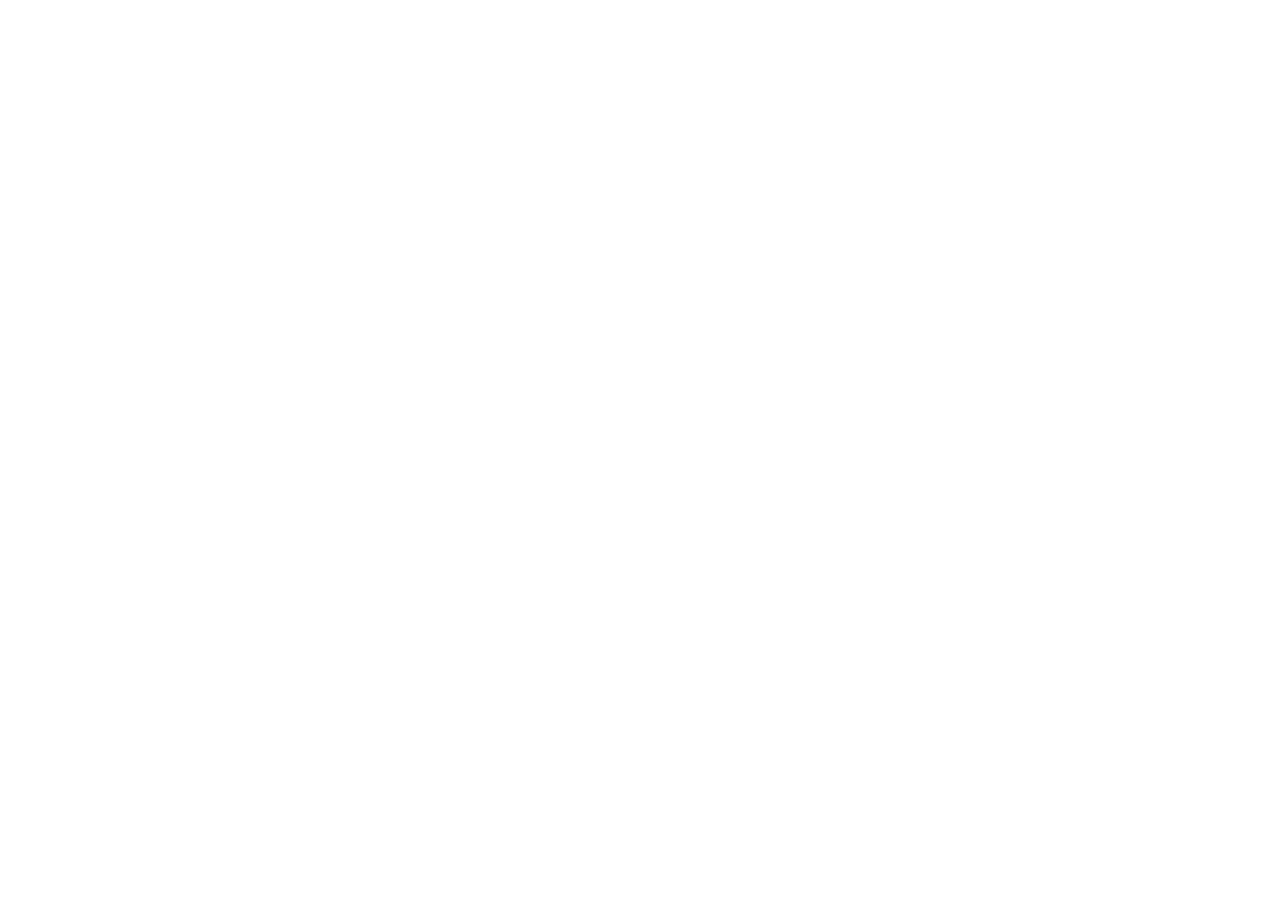
==== Dammen/index.html @ eee68c1a "initial commit" ====
<!DOCTYPE html>
<html lang="en">
<head>
    <meta charset="UTF-8">
    <meta name="viewport" content="width=device-width, initial-scale=1.0">
    <title>Dammen</title>
</head>
<body>
    
</body>
</html>
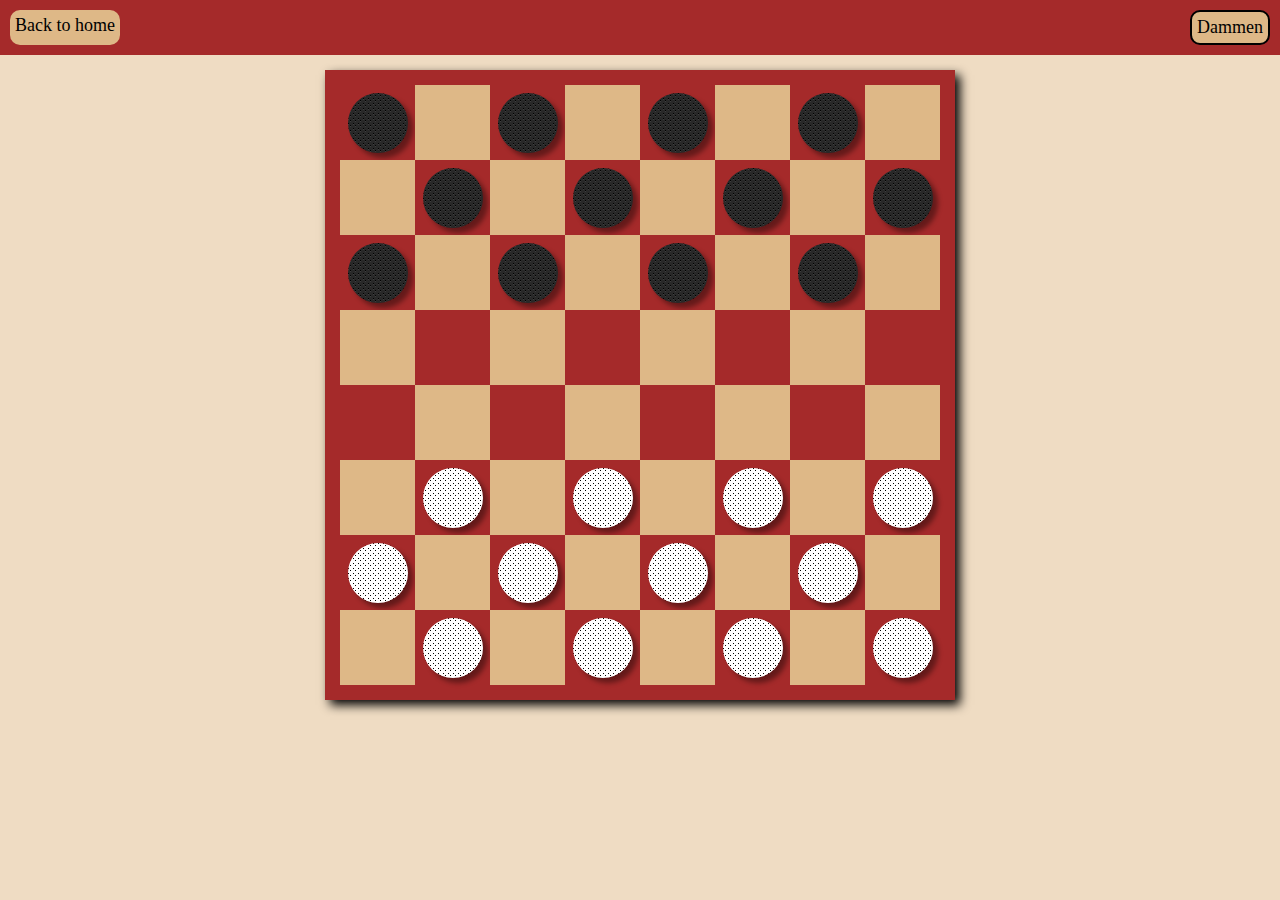
==== commit e5d5e434: "Markup" ====
--- a/Dammen/index.html
+++ b/Dammen/index.html
@@ -4,8 +4,83 @@
     <meta charset="UTF-8">
     <meta name="viewport" content="width=device-width, initial-scale=1.0">
     <title>Dammen</title>
+    <link rel="stylesheet" href="css/style.css">
 </head>
 <body>
-    
+    <nav class="navbar">
+        <div class="home-button">
+            Back to home
+        </div>
+        <div class="logo">
+            Dammen
+        </div>
+    </nav>
+    <div class="container">
+        <div class="item item1"><div class="pawn black"></div></div>
+        <div class="item item2"></div>
+        <div class="item item1"><div class="pawn black"></div></div>
+        <div class="item item2"></div>
+        <div class="item item1"><div class="pawn black"></div></div>
+        <div class="item item2"></div>
+        <div class="item item1"><div class="pawn black"></div></div>
+        <div class="item item2"></div>
+        <div class="item item2"></div>
+        <div class="item item1"><div class="pawn black"></div></div>
+        <div class="item item2"></div>
+        <div class="item item1"><div class="pawn black"></div></div>
+        <div class="item item2"></div>
+        <div class="item item1"><div class="pawn black"></div></div>
+        <div class="item item2"></div>
+        <div class="item item1"><div class="pawn black"></div></div>
+        <div class="item item1"><div class="pawn black"></div></div>
+        <div class="item item2"></div>
+        <div class="item item1"><div class="pawn black"></div></div>
+        <div class="item item2"></div>
+        <div class="item item1"><div class="pawn black"></div></div>
+        <div class="item item2"></div>
+        <div class="item item1"><div class="pawn black"></div></div>
+        <div class="item item2"></div>
+        <div class="item item2"></div>
+        <div class="item item1"></div>
+        <div class="item item2"></div>
+        <div class="item item1"></div>
+        <div class="item item2"></div>
+        <div class="item item1"></div>
+        <div class="item item2"></div>
+        <div class="item item1"></div>
+        <div class="item item1"></div>
+        <div class="item item2"></div>
+        <div class="item item1"></div>
+        <div class="item item2"></div>
+        <div class="item item1"></div>
+        <div class="item item2"></div>
+        <div class="item item1"></div>
+        <div class="item item2"></div>
+        <div class="item item2"></div>
+        <div class="item item1"><div class="pawn white"></div></div>
+        <div class="item item2"></div>
+        <div class="item item1"><div class="pawn white"></div></div>
+        <div class="item item2"></div>
+        <div class="item item1"><div class="pawn white"></div></div>
+        <div class="item item2"></div>
+        <div class="item item1"><div class="pawn white"></div></div>
+        <div class="item item1"><div class="pawn white"></div></div>
+        <div class="item item2"></div>
+        <div class="item item1"><div class="pawn white"></div></div>
+        <div class="item item2"></div>
+        <div class="item item1"><div class="pawn white"></div></div>
+        <div class="item item2"></div>
+        <div class="item item1"><div class="pawn white"></div></div>
+        <div class="item item2"></div>
+        <div class="item item2"></div>
+        <div class="item item1"><div class="pawn white"></div></div>
+        <div class="item item2"></div>
+        <div class="item item1"><div class="pawn white"></div></div>
+        <div class="item item2"></div>
+        <div class="item item1"><div class="pawn white"></div></div>
+        <div class="item item2"></div>
+        <div class="item item1"><div class="pawn white"></div></div>
+    </div>
+    <script src="js/script.js"></script>
 </body>
 </html>--- a/Dammen/css/style.css
+++ b/Dammen/css/style.css
@@ -0,0 +1,95 @@
+* {
+    margin: 0;
+    padding: 0;
+    box-sizing: border-box;
+    background-color: #efdcc3;
+}
+.navbar {
+    width: 100vw;
+    background-color: brown;
+    padding: 10px;
+    margin-bottom: 15px;
+    display: flex;
+    flex-direction: row;
+    justify-content: space-between;
+}
+
+.home-button {
+    background-color: burlywood;
+    width: fit-content;
+    padding: 5px;
+    border-radius: 10px;
+    font-size: large;
+}
+
+.home-button:hover {
+    cursor: pointer;
+    color: brown;
+}
+
+.logo {
+    background-color: burlywood;
+    border: 2px solid black;
+    width: fit-content;
+    padding: 5px;
+    border-radius: 10px;
+    font-size: large;
+}
+.container {
+    display: grid;
+    grid-template-rows: repeat(8, 75px);
+    grid-template-columns: repeat(8, 75px);
+    border: 15px solid brown;
+    justify-content: center;
+    width: fit-content;
+    margin: 0 auto;
+    box-shadow: 5px 5px 10px black;
+}
+.item {
+    width: 75px;
+    height: 75px;
+    position: relative;
+}
+.item1 {
+    background-color: brown;
+}
+
+.item2 {
+    background-color: burlywood;
+}
+
+.pawn {
+        width: 60px;
+        height: 60px;
+        border-radius: 50%;
+        position: absolute;
+        top: 7.5px;
+        left: 7.5px;
+        display: flex;
+        justify-content: center;
+        align-items: center;
+        cursor: pointer;
+        box-shadow: 5px 5px 5px rgba(0, 0, 0, 0.397);
+}
+
+.pawn.white {
+    background-color: white;
+    background:
+    radial-gradient(black 15%, transparent 16%) 0 0,
+    radial-gradient(black 15%, transparent 16%) 8px 8px,
+    radial-gradient(rgba(255,255,255,.1) 15%, transparent 20%) 0 1px,
+    radial-gradient(rgba(255,255,255,.1) 15%, transparent 20%) 8px 9px;
+    background-color: white;
+    background-size: 5px 5px;
+}
+
+.pawn.black {
+    background-color: black;
+    background:
+    radial-gradient(black 15%, transparent 16%) 0 0,
+    radial-gradient(black 15%, transparent 16%) 8px 8px,
+    radial-gradient(rgba(255,255,255,.1) 15%, transparent 20%) 0 1px,
+    radial-gradient(rgba(255,255,255,.1) 15%, transparent 20%) 8px 9px;
+    background-color:#282828;
+    background-size:5px 5px;
+}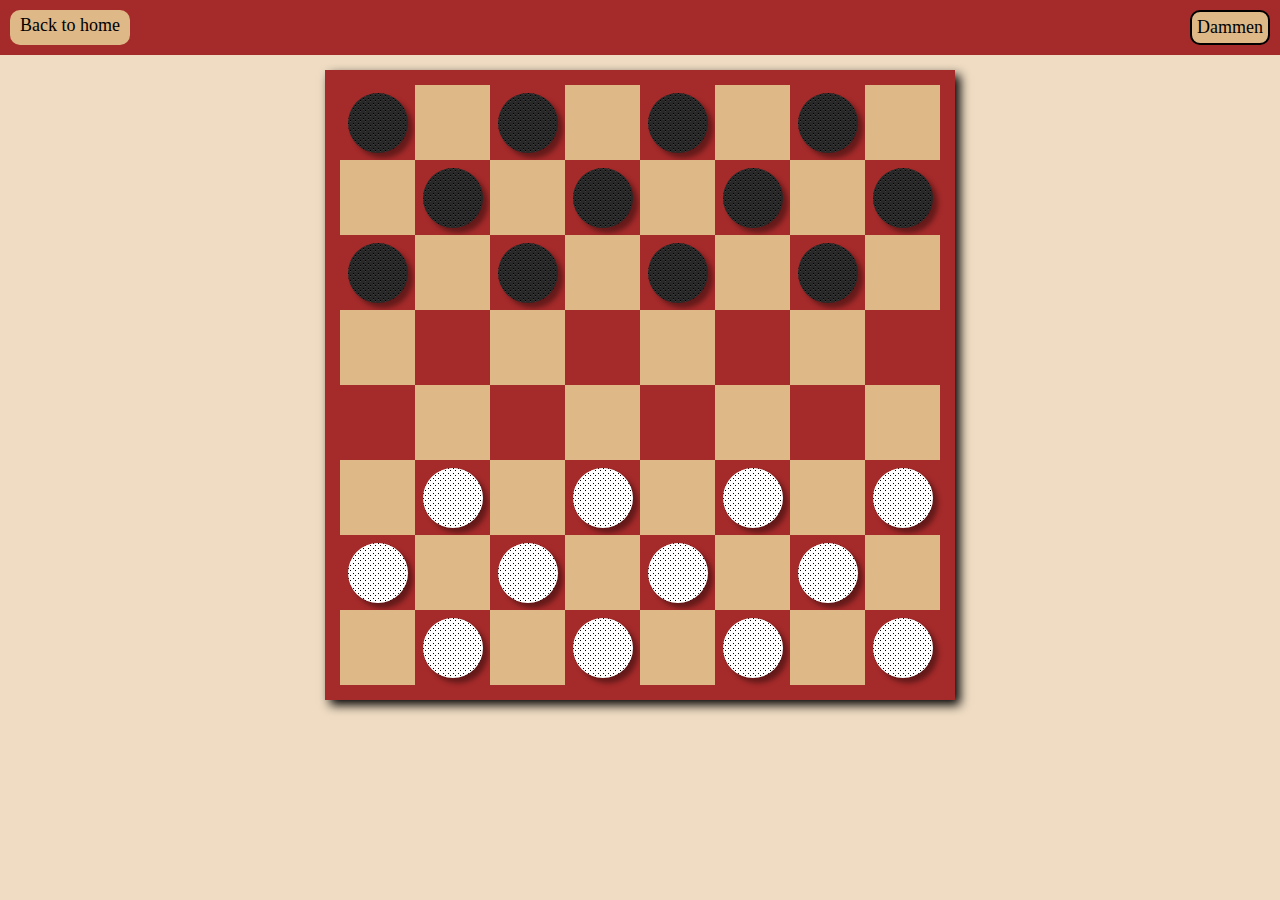
==== commit 8a1b828c: "Changed divs to array" ====
--- a/Dammen/index.html
+++ b/Dammen/index.html
@@ -1,86 +1,24 @@
 <!DOCTYPE html>
 <html lang="en">
+
 <head>
     <meta charset="UTF-8">
     <meta name="viewport" content="width=device-width, initial-scale=1.0">
     <title>Dammen</title>
     <link rel="stylesheet" href="css/style.css">
 </head>
+
 <body>
     <nav class="navbar">
         <div class="home-button">
-            Back to home
+            <a href="../index.html" class="home-button">Back to home</a>
         </div>
-        <div class="logo">
-            Dammen
-        </div>
+        <div class="logo">Dammen</div>
     </nav>
-    <div class="container">
-        <div class="item item1"><div class="pawn black"></div></div>
-        <div class="item item2"></div>
-        <div class="item item1"><div class="pawn black"></div></div>
-        <div class="item item2"></div>
-        <div class="item item1"><div class="pawn black"></div></div>
-        <div class="item item2"></div>
-        <div class="item item1"><div class="pawn black"></div></div>
-        <div class="item item2"></div>
-        <div class="item item2"></div>
-        <div class="item item1"><div class="pawn black"></div></div>
-        <div class="item item2"></div>
-        <div class="item item1"><div class="pawn black"></div></div>
-        <div class="item item2"></div>
-        <div class="item item1"><div class="pawn black"></div></div>
-        <div class="item item2"></div>
-        <div class="item item1"><div class="pawn black"></div></div>
-        <div class="item item1"><div class="pawn black"></div></div>
-        <div class="item item2"></div>
-        <div class="item item1"><div class="pawn black"></div></div>
-        <div class="item item2"></div>
-        <div class="item item1"><div class="pawn black"></div></div>
-        <div class="item item2"></div>
-        <div class="item item1"><div class="pawn black"></div></div>
-        <div class="item item2"></div>
-        <div class="item item2"></div>
-        <div class="item item1"></div>
-        <div class="item item2"></div>
-        <div class="item item1"></div>
-        <div class="item item2"></div>
-        <div class="item item1"></div>
-        <div class="item item2"></div>
-        <div class="item item1"></div>
-        <div class="item item1"></div>
-        <div class="item item2"></div>
-        <div class="item item1"></div>
-        <div class="item item2"></div>
-        <div class="item item1"></div>
-        <div class="item item2"></div>
-        <div class="item item1"></div>
-        <div class="item item2"></div>
-        <div class="item item2"></div>
-        <div class="item item1"><div class="pawn white"></div></div>
-        <div class="item item2"></div>
-        <div class="item item1"><div class="pawn white"></div></div>
-        <div class="item item2"></div>
-        <div class="item item1"><div class="pawn white"></div></div>
-        <div class="item item2"></div>
-        <div class="item item1"><div class="pawn white"></div></div>
-        <div class="item item1"><div class="pawn white"></div></div>
-        <div class="item item2"></div>
-        <div class="item item1"><div class="pawn white"></div></div>
-        <div class="item item2"></div>
-        <div class="item item1"><div class="pawn white"></div></div>
-        <div class="item item2"></div>
-        <div class="item item1"><div class="pawn white"></div></div>
-        <div class="item item2"></div>
-        <div class="item item2"></div>
-        <div class="item item1"><div class="pawn white"></div></div>
-        <div class="item item2"></div>
-        <div class="item item1"><div class="pawn white"></div></div>
-        <div class="item item2"></div>
-        <div class="item item1"><div class="pawn white"></div></div>
-        <div class="item item2"></div>
-        <div class="item item1"><div class="pawn white"></div></div>
-    </div>
+    <main>
+        <div class="board"></div>
+    </main>
     <script src="js/script.js"></script>
 </body>
+
 </html>--- a/Dammen/css/style.css
+++ b/Dammen/css/style.css
@@ -20,6 +20,8 @@
     padding: 5px;
     border-radius: 10px;
     font-size: large;
+    text-decoration: none;
+    color: black;
 }
 
 .home-button:hover {
@@ -35,7 +37,7 @@
     border-radius: 10px;
     font-size: large;
 }
-.container {
+.board {
     display: grid;
     grid-template-rows: repeat(8, 75px);
     grid-template-columns: repeat(8, 75px);
@@ -72,7 +74,7 @@
         box-shadow: 5px 5px 5px rgba(0, 0, 0, 0.397);
 }
 
-.pawn.white {
+.white {
     background-color: white;
     background:
     radial-gradient(black 15%, transparent 16%) 0 0,
@@ -83,7 +85,7 @@
     background-size: 5px 5px;
 }
 
-.pawn.black {
+.black {
     background-color: black;
     background:
     radial-gradient(black 15%, transparent 16%) 0 0,
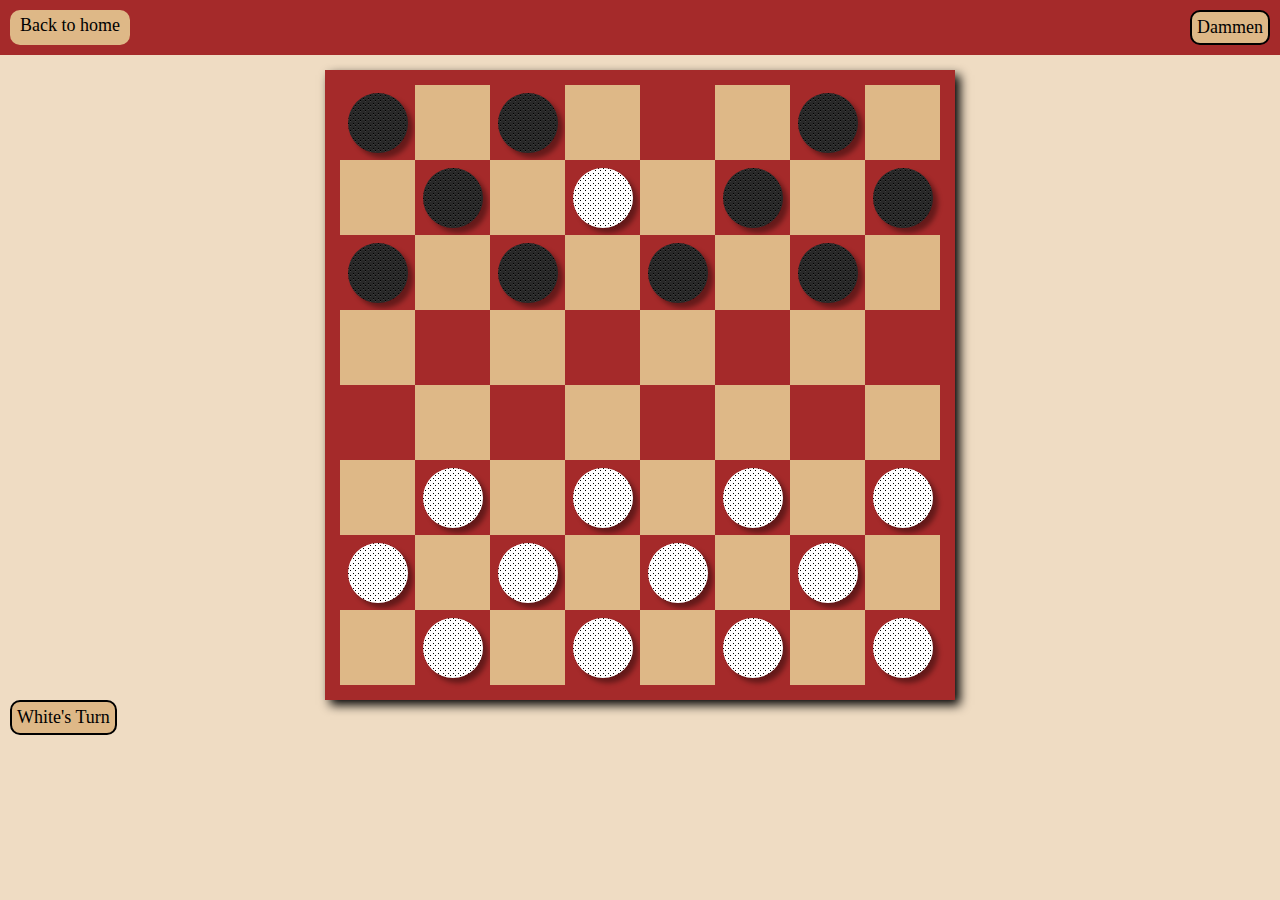
==== commit 96063687: "Board rotation fixed" ====
--- a/Dammen/index.html
+++ b/Dammen/index.html
@@ -6,6 +6,7 @@
     <meta name="viewport" content="width=device-width, initial-scale=1.0">
     <title>Dammen</title>
     <link rel="stylesheet" href="css/style.css">
+    <link rel="stylesheet" href="https://fonts.googleapis.com/css2?family=Material+Symbols+Outlined:opsz,wght,FILL,GRAD@20..48,100..700,0..1,-50..200&icon_names=crown" />
 </head>
 
 <body>
@@ -17,6 +18,7 @@
     </nav>
     <main>
         <div class="board"></div>
+        <div class="turn-indicator"></div>
     </main>
     <script src="js/script.js"></script>
 </body>
--- a/Dammen/css/style.css
+++ b/Dammen/css/style.css
@@ -4,6 +4,21 @@
     box-sizing: border-box;
     background-color: #efdcc3;
 }
+
+body {
+    overflow: hidden;
+}
+
+.turn-indicator {
+    background-color: burlywood;
+    border: 2px solid black;
+    width: fit-content;
+    padding: 5px;
+    border-radius: 10px;
+    font-size: large;
+    margin-left: 10px;
+}
+
 .navbar {
     width: 100vw;
     background-color: brown;
@@ -94,4 +109,13 @@
     radial-gradient(rgba(255,255,255,.1) 15%, transparent 20%) 8px 9px;
     background-color:#282828;
     background-size:5px 5px;
+}
+
+.highlighted {
+    background-color: bisque;
+}
+
+.highlightedTiles {
+    background-color: rgba(0, 255, 229, 0.544);
+    cursor: pointer;
 }